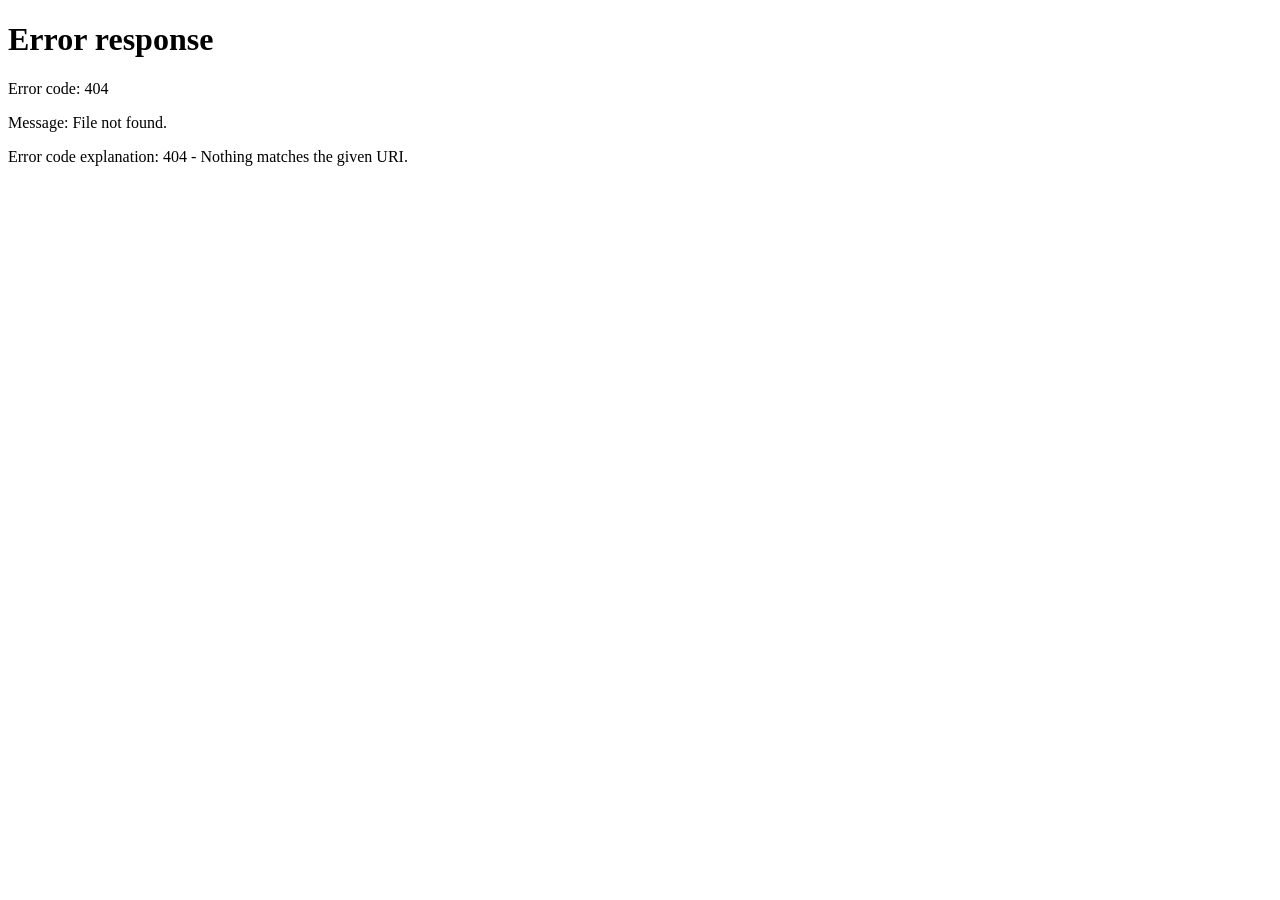
==== index.html @ 2470bcba "feat(web): add design system, shared js modules and page template" ====
<!doctype html>
<html lang="es">
<head>
  <meta charset="utf-8">
  <meta name="viewport" content="width=device-width, initial-scale=1">
  <title>DistriLink</title>
  <script type="module">
    import { getUser } from "/js/session.js";
    import { ROUTES } from "/js/config.js";
    const user = getUser();
    window.location.replace(user ? ROUTES.home[user.role] : ROUTES.login);
  </script>
</head>
<body>
  <noscript>DistriLink necesita JavaScript activado.</noscript>
</body>
</html>
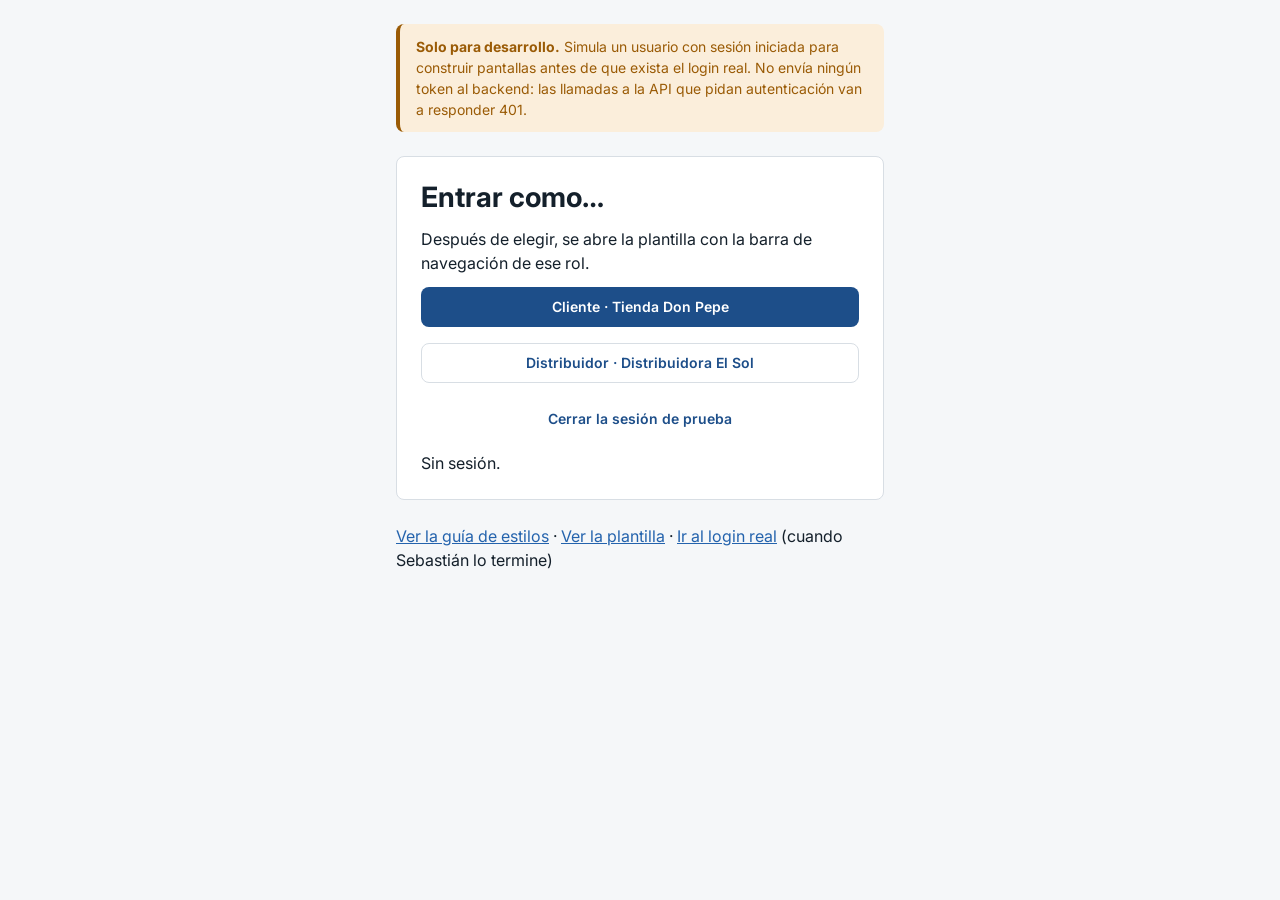
==== commit 8747da65: "fix(web): send users without session to the demo page while DEV_MODE is on" ====
--- a/index.html
+++ b/index.html
@@ -6,9 +6,11 @@
   <title>DistriLink</title>
   <script type="module">
     import { getUser } from "/js/session.js";
-    import { ROUTES } from "/js/config.js";
+    import { ROUTES, DEV_MODE, loginPage } from "/js/config.js";
     const user = getUser();
-    window.location.replace(user ? ROUTES.home[user.role] : ROUTES.login);
+    // While DEV_MODE is on, the home pages may not exist yet: land on the template.
+    const home = user && (DEV_MODE ? "/pages/plantilla.html" : ROUTES.home[user.role]);
+    window.location.replace(home || loginPage());
   </script>
 </head>
 <body>
